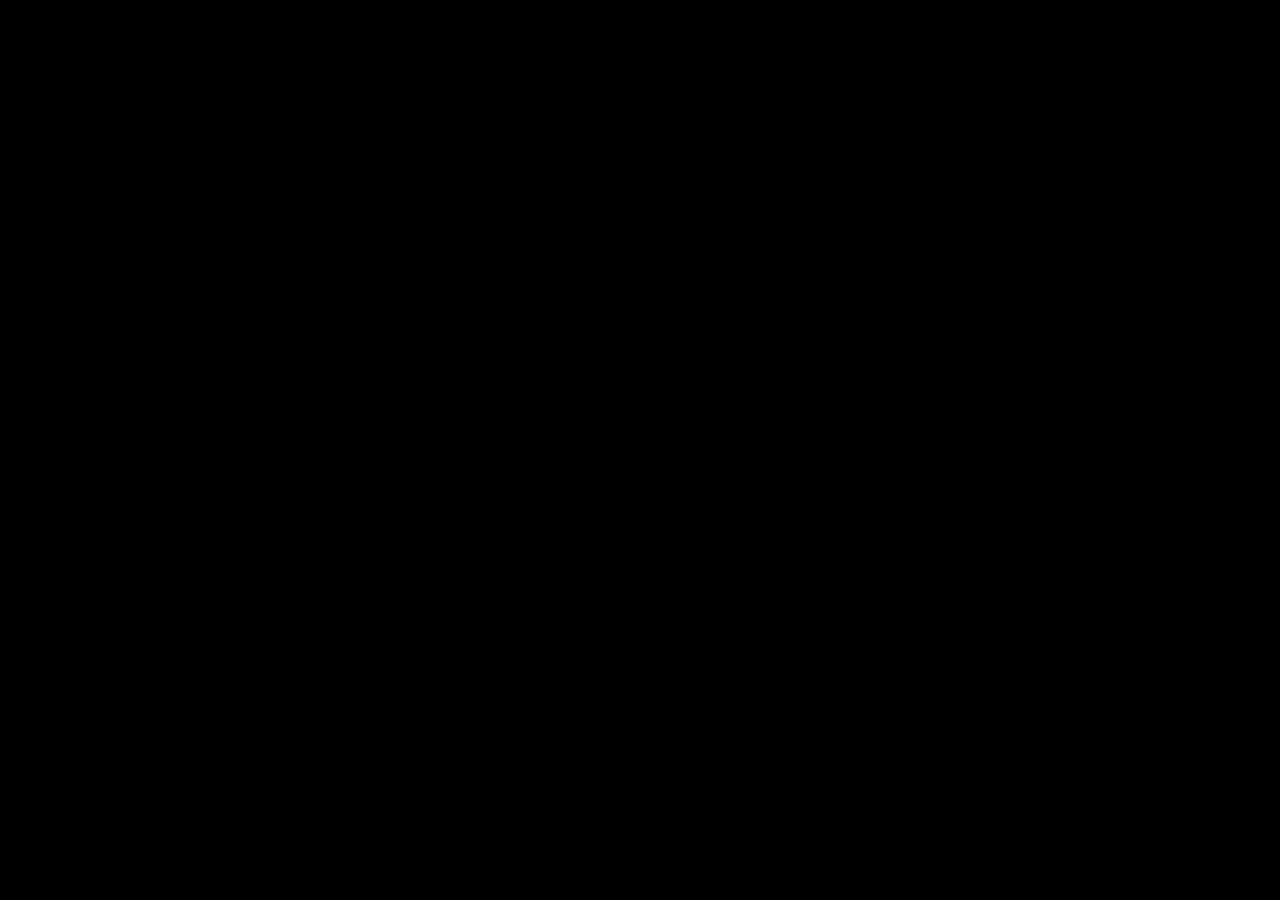
==== index.html @ a94f24a3 "update" ====
<!DOCTYPE html><html lang="en"><head><link rel="preconnect" href="https://fonts.gstatic.com" crossorigin="">
  <meta charset="utf-8">
  <title>Intswap</title>
  <base href="/">
  <meta name="viewport" content="width=device-width, initial-scale=1">
  <link rel="icon" type="image/x-icon" href="favicon.ico">
  <style type="text/css">@font-face{font-family:'Rajdhani';font-style:normal;font-weight:500;font-display:swap;src:url(https://fonts.gstatic.com/s/rajdhani/v15/LDI2apCSOBg7S-QT7pb0EPOqeefkkbIxyyg.woff2) format('woff2');unicode-range:U+0900-097F, U+1CD0-1CF9, U+200C-200D, U+20A8, U+20B9, U+25CC, U+A830-A839, U+A8E0-A8FF;}@font-face{font-family:'Rajdhani';font-style:normal;font-weight:500;font-display:swap;src:url(https://fonts.gstatic.com/s/rajdhani/v15/LDI2apCSOBg7S-QT7pb0EPOleefkkbIxyyg.woff2) format('woff2');unicode-range:U+0100-02AF, U+0304, U+0308, U+0329, U+1E00-1E9F, U+1EF2-1EFF, U+2020, U+20A0-20AB, U+20AD-20CF, U+2113, U+2C60-2C7F, U+A720-A7FF;}@font-face{font-family:'Rajdhani';font-style:normal;font-weight:500;font-display:swap;src:url(https://fonts.gstatic.com/s/rajdhani/v15/LDI2apCSOBg7S-QT7pb0EPOreefkkbIx.woff2) format('woff2');unicode-range:U+0000-00FF, U+0131, U+0152-0153, U+02BB-02BC, U+02C6, U+02DA, U+02DC, U+0304, U+0308, U+0329, U+2000-206F, U+2074, U+20AC, U+2122, U+2191, U+2193, U+2212, U+2215, U+FEFF, U+FFFD;}@font-face{font-family:'Rajdhani';font-style:normal;font-weight:600;font-display:swap;src:url(https://fonts.gstatic.com/s/rajdhani/v15/LDI2apCSOBg7S-QT7pbYF_OqeefkkbIxyyg.woff2) format('woff2');unicode-range:U+0900-097F, U+1CD0-1CF9, U+200C-200D, U+20A8, U+20B9, U+25CC, U+A830-A839, U+A8E0-A8FF;}@font-face{font-family:'Rajdhani';font-style:normal;font-weight:600;font-display:swap;src:url(https://fonts.gstatic.com/s/rajdhani/v15/LDI2apCSOBg7S-QT7pbYF_OleefkkbIxyyg.woff2) format('woff2');unicode-range:U+0100-02AF, U+0304, U+0308, U+0329, U+1E00-1E9F, U+1EF2-1EFF, U+2020, U+20A0-20AB, U+20AD-20CF, U+2113, U+2C60-2C7F, U+A720-A7FF;}@font-face{font-family:'Rajdhani';font-style:normal;font-weight:600;font-display:swap;src:url(https://fonts.gstatic.com/s/rajdhani/v15/LDI2apCSOBg7S-QT7pbYF_OreefkkbIx.woff2) format('woff2');unicode-range:U+0000-00FF, U+0131, U+0152-0153, U+02BB-02BC, U+02C6, U+02DA, U+02DC, U+0304, U+0308, U+0329, U+2000-206F, U+2074, U+20AC, U+2122, U+2191, U+2193, U+2212, U+2215, U+FEFF, U+FFFD;}@font-face{font-family:'Rajdhani';font-style:normal;font-weight:700;font-display:swap;src:url(https://fonts.gstatic.com/s/rajdhani/v15/LDI2apCSOBg7S-QT7pa8FvOqeefkkbIxyyg.woff2) format('woff2');unicode-range:U+0900-097F, U+1CD0-1CF9, U+200C-200D, U+20A8, U+20B9, U+25CC, U+A830-A839, U+A8E0-A8FF;}@font-face{font-family:'Rajdhani';font-style:normal;font-weight:700;font-display:swap;src:url(https://fonts.gstatic.com/s/rajdhani/v15/LDI2apCSOBg7S-QT7pa8FvOleefkkbIxyyg.woff2) format('woff2');unicode-range:U+0100-02AF, U+0304, U+0308, U+0329, U+1E00-1E9F, U+1EF2-1EFF, U+2020, U+20A0-20AB, U+20AD-20CF, U+2113, U+2C60-2C7F, U+A720-A7FF;}@font-face{font-family:'Rajdhani';font-style:normal;font-weight:700;font-display:swap;src:url(https://fonts.gstatic.com/s/rajdhani/v15/LDI2apCSOBg7S-QT7pa8FvOreefkkbIx.woff2) format('woff2');unicode-range:U+0000-00FF, U+0131, U+0152-0153, U+02BB-02BC, U+02C6, U+02DA, U+02DC, U+0304, U+0308, U+0329, U+2000-206F, U+2074, U+20AC, U+2122, U+2191, U+2193, U+2212, U+2215, U+FEFF, U+FFFD;}</style>
  <link href="assets/material-font/icon.css" rel="stylesheet" media="print" onload="this.media='all'"><noscript><link rel="stylesheet" href="assets/material-font/icon.css"></noscript>
  <link rel="manifest" href="manifest.webmanifest">
  <link rel="preconnect" href="https://ik.imagekit.io">
  <meta name="theme-color" content="#1976d2">
<style>html,body{width:100%;height:100%}*,*:before,*:after{box-sizing:border-box}html{font-family:sans-serif;line-height:1.15;-webkit-text-size-adjust:100%;-ms-text-size-adjust:100%;-ms-overflow-style:scrollbar;-webkit-tap-highlight-color:rgba(0,0,0,0)}body{margin:0;color:#ffffffd9;font-size:14px;font-family:-apple-system,BlinkMacSystemFont,Segoe UI,Roboto,Helvetica Neue,Arial,Noto Sans,sans-serif,"Apple Color Emoji","Segoe UI Emoji",Segoe UI Symbol,"Noto Color Emoji";font-variant:tabular-nums;line-height:1.5715;background-color:#000;font-feature-settings:"tnum","tnum"}img{vertical-align:middle;border-style:none}html{--antd-wave-shadow-color:#177ddc;--scroll-bar:0}:root{--swiper-theme-color:#007aff}:root{--swiper-navigation-size:44px}:root{--swiper-theme-color:#ff91c6;--swiper-navigation-size:24px }div{box-sizing:border-box!important;transition:all .2s!important}html,body{height:100vh;background:#000000;min-width:320px;overflow:hidden}.mat-typography{font:400 14px/20px Roboto,Helvetica Neue,sans-serif;letter-spacing:normal}html,body{height:100vh;min-width:320px;overflow:hidden}body{margin:0;font-family:Rajdhani,Helvetica Neue,sans-serif!important}</style><link rel="stylesheet" href="styles.f05a5caf4abf456b.css" media="print" onload="this.media='all'"><noscript><link rel="stylesheet" href="styles.f05a5caf4abf456b.css"></noscript><script async="" src="https://www.googletagmanager.com/gtag/js?id=G-F64M5JHT17"></script><script>
  window.dataLayer = window.dataLayer || [];
  function gtag(){dataLayer.push(arguments);}
  gtag('js', new Date());

  gtag('config', 'G-F64M5JHT17');
</script></head>
<!-- Google tag (gtag.js) -->


<body class="mat-typography dark-theme">
  <!-- <div style="position: fixed;width: 100vw;height: 100vh;pointer-events: none;left: 0;top: 0;backdrop-filter: brightness(10);"></div> -->
  <app-root>
    <style>
      html,
      body,
      app-root {
        height: 100%;
        margin: 0;
        padding: 0;
      }

      app-root {
        background-repeat: no-repeat;
        background-size: 100% auto;
      }

      .noscript-container {
        display: flex;
        align-content: center;
        justify-content: center;
        margin-top: 90px;
        font-size: 20px;
        font-family: "Lucida Sans", "Lucida Sans Regular", "Lucida Grande",
          "Lucida Sans Unicode", sans-serif;
      }

      .noscript-enableJS {
        padding-right: 3px;
        padding-left: 3px;
      }

      .page-loading-warp {
        display: flex;
        align-items: center;
        justify-content: center;
        padding: 98px;
      }

      .spin {
        position: absolute;
        display: none;
        -webkit-box-sizing: border-box;
        box-sizing: border-box;
        margin: 0;
        padding: 0;
        color: rgba(0, 0, 0, 0.65);
        color: #fff;
        font-size: 14px;
        font-variant: tabular-nums;
        line-height: 1.5;
        text-align: center;
        list-style: none;
        opacity: 0;
        -webkit-transition: -webkit-transform 0.3s cubic-bezier(0.78, 0.14, 0.15, 0.86);
        transition: -webkit-transform 0.3s cubic-bezier(0.78, 0.14, 0.15, 0.86);
        transition: transform 0.3s cubic-bezier(0.78, 0.14, 0.15, 0.86);
        transition: transform 0.3s cubic-bezier(0.78, 0.14, 0.15, 0.86),
          -webkit-transform 0.3s cubic-bezier(0.78, 0.14, 0.15, 0.86);
        -webkit-font-feature-settings: "tnum";
        font-feature-settings: "tnum";
      }

      .spin-spinning {
        position: static;
        display: inline-block;
        opacity: 1;
      }

      .spin-dot {
        position: relative;
        display: inline-block;
        width: 20px;
        height: 20px;
        font-size: 20px;
      }

      .spin-dot-item {
        position: absolute;
        display: block;
        width: 9px;
        height: 9px;
        background-color: rgb(0, 234, 255);
        border-radius: 100%;
        -webkit-transform: scale(0.95);
        -ms-transform: scale(0.95);
        transform: scale(0.95);
        -webkit-transform-origin: 50% 50%;
        -ms-transform-origin: 50% 50%;
        transform-origin: 50% 50%;
        opacity: 0.3;
        -webkit-animation: spinMove 1s infinite linear alternate;
        animation: spinMove 1s infinite linear alternate;
      }

      .spin-dot-item:nth-child(1) {
        top: 0;
        left: 0;
      }

      .spin-dot-item:nth-child(2) {
        top: 0;
        right: 0;
        -webkit-animation-delay: 0.4s;
        animation-delay: 0.4s;
      }

      .spin-dot-item:nth-child(3) {
        right: 0;
        bottom: 0;
        -webkit-animation-delay: 0.8s;
        animation-delay: 0.8s;
      }

      .spin-dot-item:nth-child(4) {
        bottom: 0;
        left: 0;
        -webkit-animation-delay: 1.2s;
        animation-delay: 1.2s;
      }

      .spin-dot-spin {
        -webkit-transform: rotate(45deg);
        -ms-transform: rotate(45deg);
        transform: rotate(45deg);
        -webkit-animation: rotate 1.2s infinite linear;
        animation: rotate 1.2s infinite linear;
      }

      .spin-lg .spin-dot {
        width: 32px;
        height: 32px;
        font-size: 32px;
      }

      .spin-lg .spin-dot i {
        width: 14px;
        height: 14px;
      }

      .breathing-text {
        animation: breathingText 1.5s ease 0s infinite;
      }

      @media all and (-ms-high-contrast: none),
      (-ms-high-contrast: active) {
        .spin-blur {
          background: #fff;
          opacity: 0.5;
        }
      }

      @-webkit-keyframes spinMove {
        to {
          opacity: 1;
        }
      }

      @keyframes spinMove {
        to {
          opacity: 1;
        }
      }

      @-webkit-keyframes rotate {
        to {
          -webkit-transform: rotate(405deg);
          transform: rotate(405deg);
        }
      }

      @keyframes rotate {
        to {
          -webkit-transform: rotate(405deg);
          transform: rotate(405deg);
        }
      }

      @keyframes breathingText {
        0% {
          color: rgba(205, 255, 255, 0.2);
        }

        50% {
          color: rgba(255, 155, 211, 0.85);
        }

        100% {
          color: rgba(205, 255, 255, 0.2);
        }
      }

    </style>
    <div style="
    background:linear-gradient(180deg, #0f0012 0%, #151000 100%);
    display: flex;
    flex-direction: column;
    align-items: center;
    justify-content: center;
    height: 100%;
  ">
      <div class="page-loading-warp">
        <!-- <div class="spin spin-lg spin-spinning">
          <span class="spin-dot spin-dot-spin"><i class="spin-dot-item"></i><i class="spin-dot-item"></i><i
              class="spin-dot-item"></i><i class="spin-dot-item"></i></span>
        </div> -->
        <img src="/assets/imgs/logo.png" style="width: 30vw;">
      </div>
      <span class="breathing-text">Welcome to Intswap !</span>
    </div>
  </app-root>
  <noscript>Please enable JavaScript to continue using this application.</noscript>
<script src="runtime.d30018aa412d11a5.js" type="module"></script><script src="polyfills.ba8be0f942852940.js" type="module"></script><script src="main.29f8fb7a19af1e03.js" type="module"></script>


</body></html>
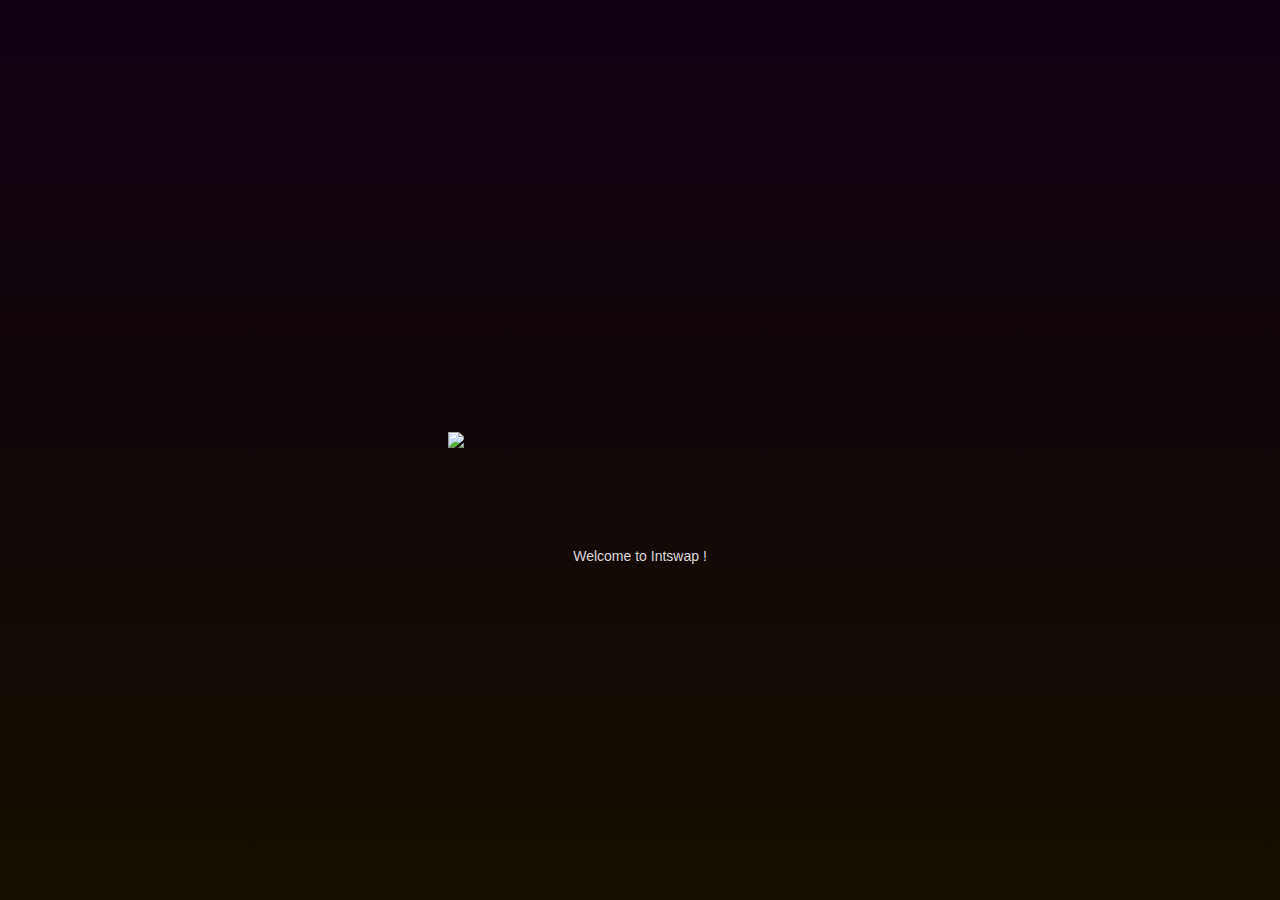
==== commit 79ebe99e: "update" ====
--- a/index.html
+++ b/index.html
@@ -231,7 +231,7 @@
     </div>
   </app-root>
   <noscript>Please enable JavaScript to continue using this application.</noscript>
-<script src="runtime.d30018aa412d11a5.js" type="module"></script><script src="polyfills.ba8be0f942852940.js" type="module"></script><script src="main.29f8fb7a19af1e03.js" type="module"></script>
+<script src="runtime.ce8fb64f8f58a85c.js" type="module"></script><script src="polyfills.ba8be0f942852940.js" type="module"></script><script src="main.68b1bb2525395cf4.js" type="module"></script>
 
 
 </body></html>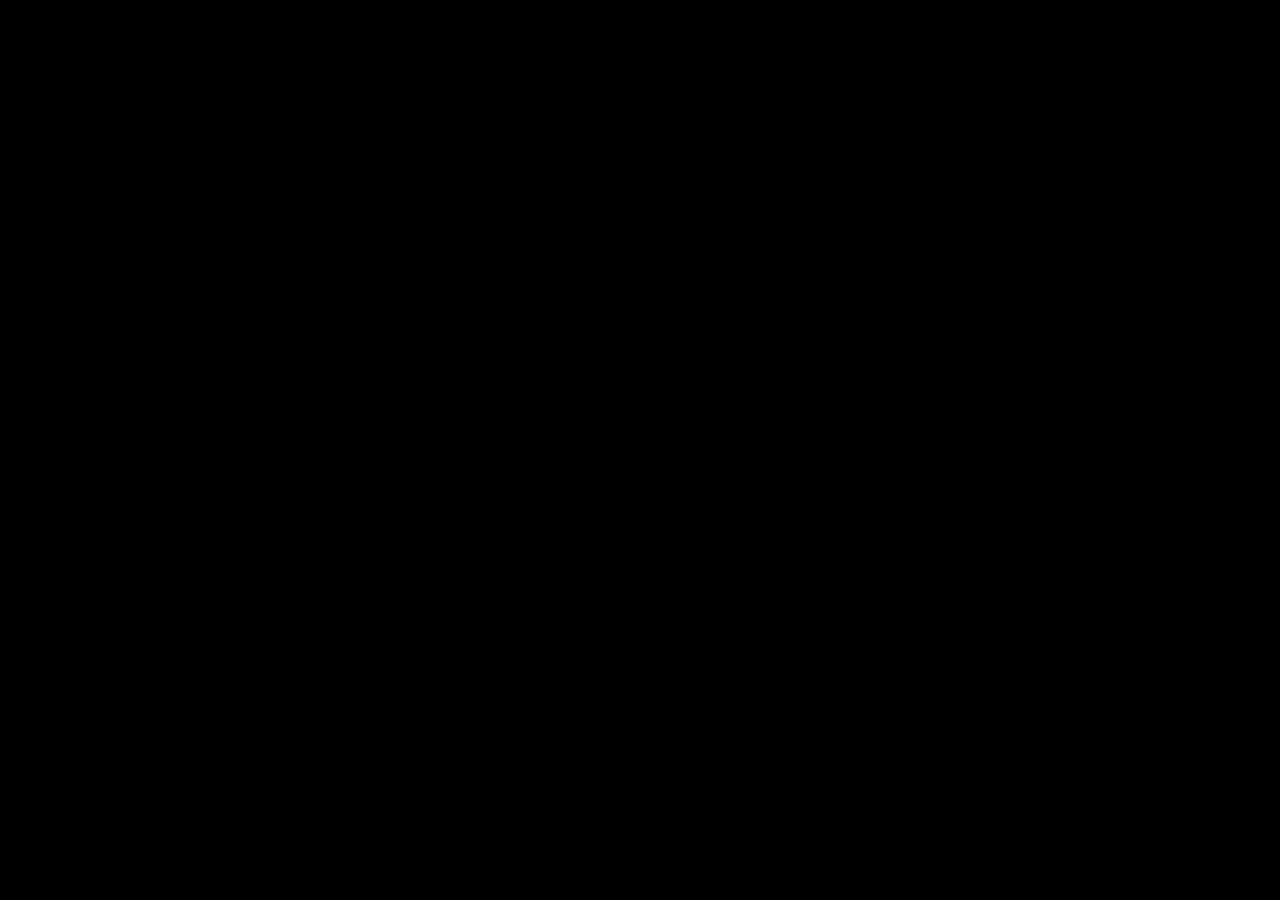
==== commit cfbf1147: "add troops banner" ====
--- a/index.html
+++ b/index.html
@@ -9,7 +9,7 @@
   <link rel="manifest" href="manifest.webmanifest">
   <link rel="preconnect" href="https://ik.imagekit.io">
   <meta name="theme-color" content="#1976d2">
-<style>html,body{width:100%;height:100%}*,*:before,*:after{box-sizing:border-box}html{font-family:sans-serif;line-height:1.15;-webkit-text-size-adjust:100%;-ms-text-size-adjust:100%;-ms-overflow-style:scrollbar;-webkit-tap-highlight-color:rgba(0,0,0,0)}body{margin:0;color:#ffffffd9;font-size:14px;font-family:-apple-system,BlinkMacSystemFont,Segoe UI,Roboto,Helvetica Neue,Arial,Noto Sans,sans-serif,"Apple Color Emoji","Segoe UI Emoji",Segoe UI Symbol,"Noto Color Emoji";font-variant:tabular-nums;line-height:1.5715;background-color:#000;font-feature-settings:"tnum","tnum"}img{vertical-align:middle;border-style:none}html{--antd-wave-shadow-color:#177ddc;--scroll-bar:0}:root{--swiper-theme-color:#007aff}:root{--swiper-navigation-size:44px}:root{--swiper-theme-color:#ff91c6;--swiper-navigation-size:24px }div{box-sizing:border-box!important;transition:all .2s!important}html,body{height:100vh;background:#000000;min-width:320px;overflow:hidden}.mat-typography{font:400 14px/20px Roboto,Helvetica Neue,sans-serif;letter-spacing:normal}html,body{height:100vh;min-width:320px;overflow:hidden}body{margin:0;font-family:Rajdhani,Helvetica Neue,sans-serif!important}</style><link rel="stylesheet" href="styles.f05a5caf4abf456b.css" media="print" onload="this.media='all'"><noscript><link rel="stylesheet" href="styles.f05a5caf4abf456b.css"></noscript><script async="" src="https://www.googletagmanager.com/gtag/js?id=G-F64M5JHT17"></script><script>
+<style>html,body{width:100%;height:100%}*,*:before,*:after{box-sizing:border-box}html{font-family:sans-serif;line-height:1.15;-webkit-text-size-adjust:100%;-ms-text-size-adjust:100%;-ms-overflow-style:scrollbar;-webkit-tap-highlight-color:rgba(0,0,0,0)}body{margin:0;color:#ffffffd9;font-size:14px;font-family:-apple-system,BlinkMacSystemFont,Segoe UI,Roboto,Helvetica Neue,Arial,Noto Sans,sans-serif,"Apple Color Emoji","Segoe UI Emoji",Segoe UI Symbol,"Noto Color Emoji";font-variant:tabular-nums;line-height:1.5715;background-color:#000;font-feature-settings:"tnum","tnum"}img{vertical-align:middle;border-style:none}html{--antd-wave-shadow-color:#177ddc;--scroll-bar:0}:root{--swiper-theme-color:#007aff}:root{--swiper-navigation-size:44px}:root{--swiper-theme-color:#ff91c6;--swiper-navigation-size:24px }div{box-sizing:border-box!important;transition:all .2s!important}html,body{height:100vh;background:#000000;min-width:320px;overflow:hidden}.mat-typography{font:400 14px/20px Roboto,Helvetica Neue,sans-serif;letter-spacing:normal}html,body{height:100vh;min-width:320px;overflow:hidden}body{margin:0;font-family:Rajdhani,Helvetica Neue,sans-serif!important}</style><link rel="stylesheet" href="styles.0ebcc1c8f91ff3b7.css" media="print" onload="this.media='all'"><noscript><link rel="stylesheet" href="styles.0ebcc1c8f91ff3b7.css"></noscript><script async="" src="https://www.googletagmanager.com/gtag/js?id=G-F64M5JHT17"></script><script>
   window.dataLayer = window.dataLayer || [];
   function gtag(){dataLayer.push(arguments);}
   gtag('js', new Date());
@@ -231,7 +231,7 @@
     </div>
   </app-root>
   <noscript>Please enable JavaScript to continue using this application.</noscript>
-<script src="runtime.ce8fb64f8f58a85c.js" type="module"></script><script src="polyfills.ba8be0f942852940.js" type="module"></script><script src="main.68b1bb2525395cf4.js" type="module"></script>
+<script src="runtime.84dd89be09c31c1f.js" type="module"></script><script src="polyfills.ba8be0f942852940.js" type="module"></script><script src="main.86905a983bfcb625.js" type="module"></script>
 
 
 </body></html>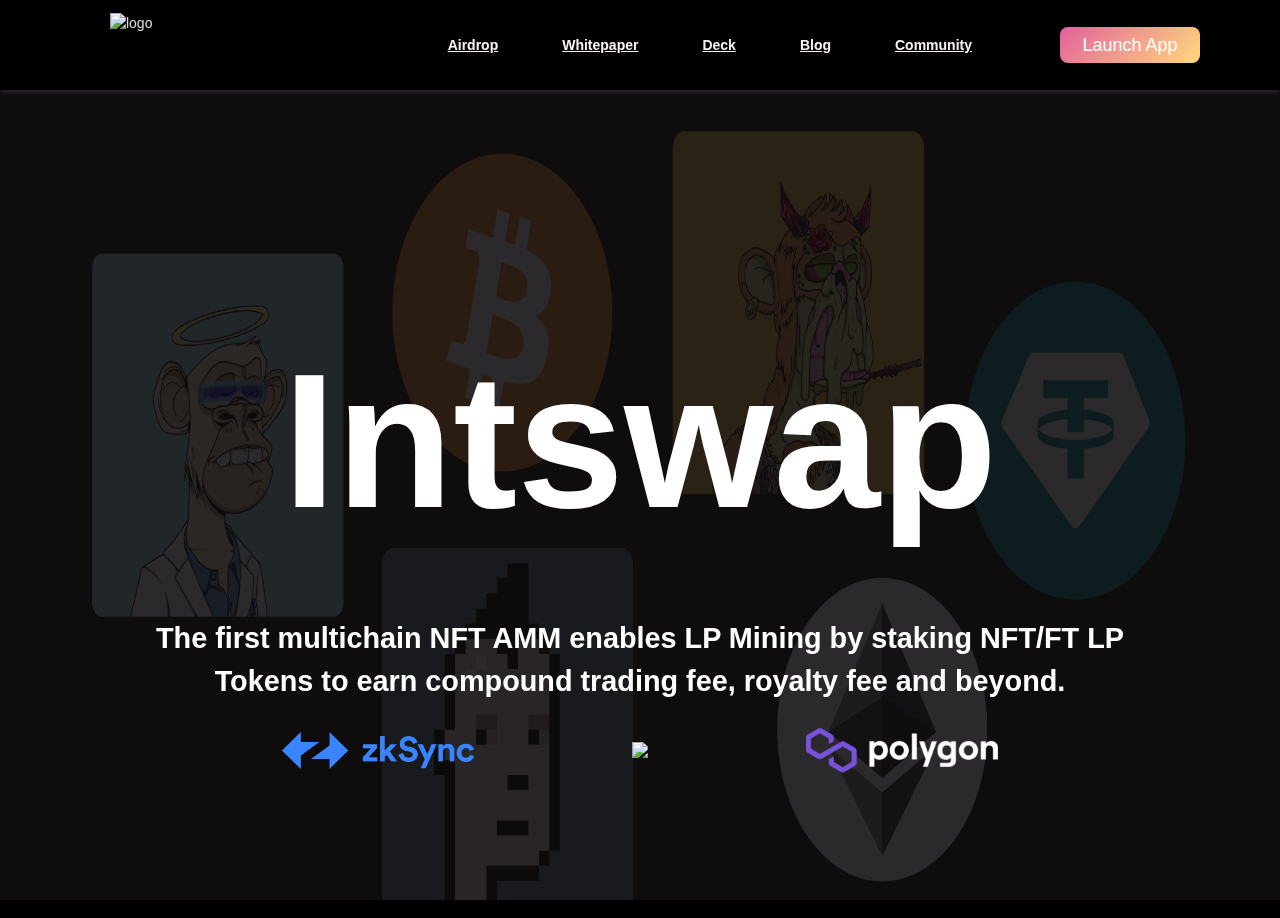
==== commit 2529d67a: "update" ====
--- a/index.html
+++ b/index.html
@@ -231,7 +231,7 @@
     </div>
   </app-root>
   <noscript>Please enable JavaScript to continue using this application.</noscript>
-<script src="runtime.84dd89be09c31c1f.js" type="module"></script><script src="polyfills.ba8be0f942852940.js" type="module"></script><script src="main.86905a983bfcb625.js" type="module"></script>
+<script src="runtime.7aaec5c00687ab62.js" type="module"></script><script src="polyfills.ba8be0f942852940.js" type="module"></script><script src="main.f04d40548392ce99.js" type="module"></script>
 
 
 </body></html>